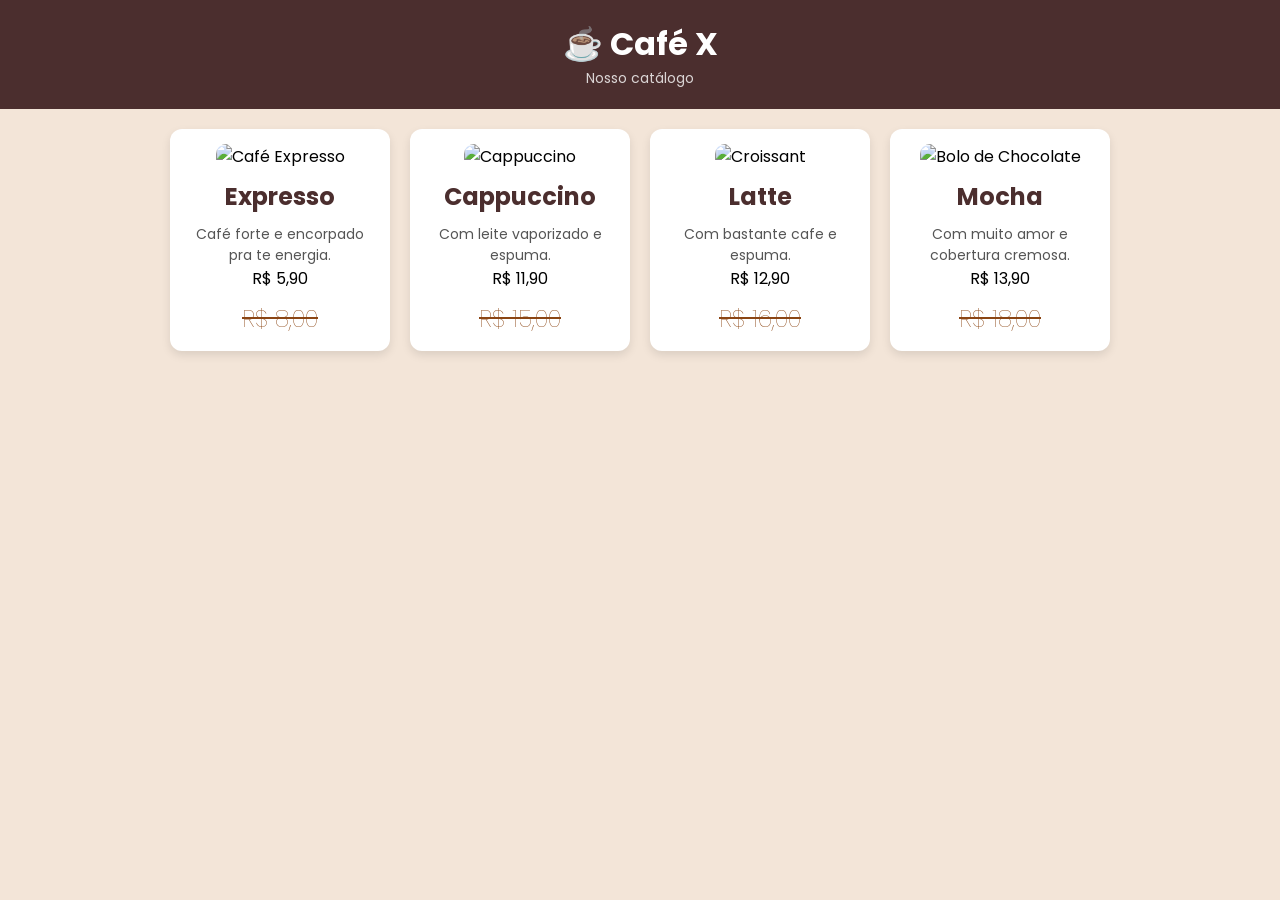
==== pages/catalog.html @ 35e3ed19 "Add files via upload PROPROSITO ENTREGAR PARA GUILHEMER" ====
<!DOCTYPE html>
<html lang="en">
<head>
    <meta charset="UTF-8">
    <meta name="viewport" content="width=device-width, initial-scale=1.0">
    <title>CATÁLAGO</title>
    <link rel="stylesheet" href="../css/catal.css">
    <style>
        @import url('https://fonts.googleapis.com/css2?family=Poppins:wght@100;300;400;500;700&family=Roboto:ital,wght@0,100..900;1,100..900&display=swap');
    </style>
</head>
<body>

    <header>
        <h1>☕ Café X</h1>
        <p>Nosso catálogo</p>
    </header>

    <section class="catalogo">

        <div class="produto">
            <img src="../Imgs/menu-2.png" alt="Café Expresso">
            <h2>Expresso</h2>
            <p>Café forte e encorpado pra te energia.</p>
           <div class="price">R$ 5,90<span>R$ 8,00</span></div>
        </div>

        <div class="produto">
            <img src="../Imgs/menu-3.png" alt="Cappuccino">
            <h2>Cappuccino</h2>
            <p>Com leite vaporizado e espuma.</p>
           <div class="price">R$ 11,90<span>R$ 15,00</span></div>
        </div>

        <div class="produto">
            <img src="../Imgs/menu-4.png" alt="Croissant">
            <h2>Latte</h2>
            <p>Com bastante cafe e espuma.</p>
           <div class="price">R$ 12,90<span>R$ 16,00</span></div>
        </div>

        <div class="produto">
            <img src="../Imgs/menu-5.png" alt="Bolo de Chocolate">
            <h2>Mocha</h2>
            <p>Com muito amor e cobertura cremosa.</p>
            <div class="price">R$ 13,90<span>R$ 18,00</span></div>
        </div>

    </section>

</body>
</html>
---- css/catal.css ----
* {
    margin: 0;
    padding: 0;
    box-sizing: border-box;
    font-family: "Poppins", sans-serif;
}

body {
    background-color: #f3e5d8;
}

header {
    background-color: #4b2e2e;
    color: #fff;
    text-align: center;
    padding: 20px;
}

header p {
    font-size: 14px;
    opacity: 0.8;

}

.catalogo {
    display: flex;
    justify-content: center;
    flex-wrap: wrap;
    gap: 20px;
    padding: 20px;
}

.produto {
    background: #fff;
    border-radius: 12px;
    width: 220px;
    padding: 15px;
    text-align: center;
    box-shadow: 0 4px 10px rgba(0, 0, 0, 0.1);
    transition: 0.3s;
}

.produto:hover {
    transform: scale(1.05);

}

.produto img {
    width: 100%;
    height: 140px;
    object-fit: cover;
    border-radius: 10px;
}

.produto h2 {
    margin: 10px 0;
    color: #4b2e2e;
}

.produto p {
    font-size: 14px;
    color: #555;
}

.produto span {
    display: block;
    margin-top: 10px;
    font-weight: bold;
    color: #8b4513;
    font-size: 1.5rem;
    text-decoration: line-through;
    font-weight: lighter;
    cursor: pointer;
}

@media screen and (max-width: 1330px) {
    .form-img {
        display: none;
    }

    .container {
        width: 50%;
    }

    .form {
        width: 100%;
    }
}

@media screen and (max-width: 1064px) {
    .container {
        width: 90%;
        height: auto;
    }
}

@media (max-width: 600px) {
    .catalogo {
        flex-direction: column;
        align-items: center;
    }
}
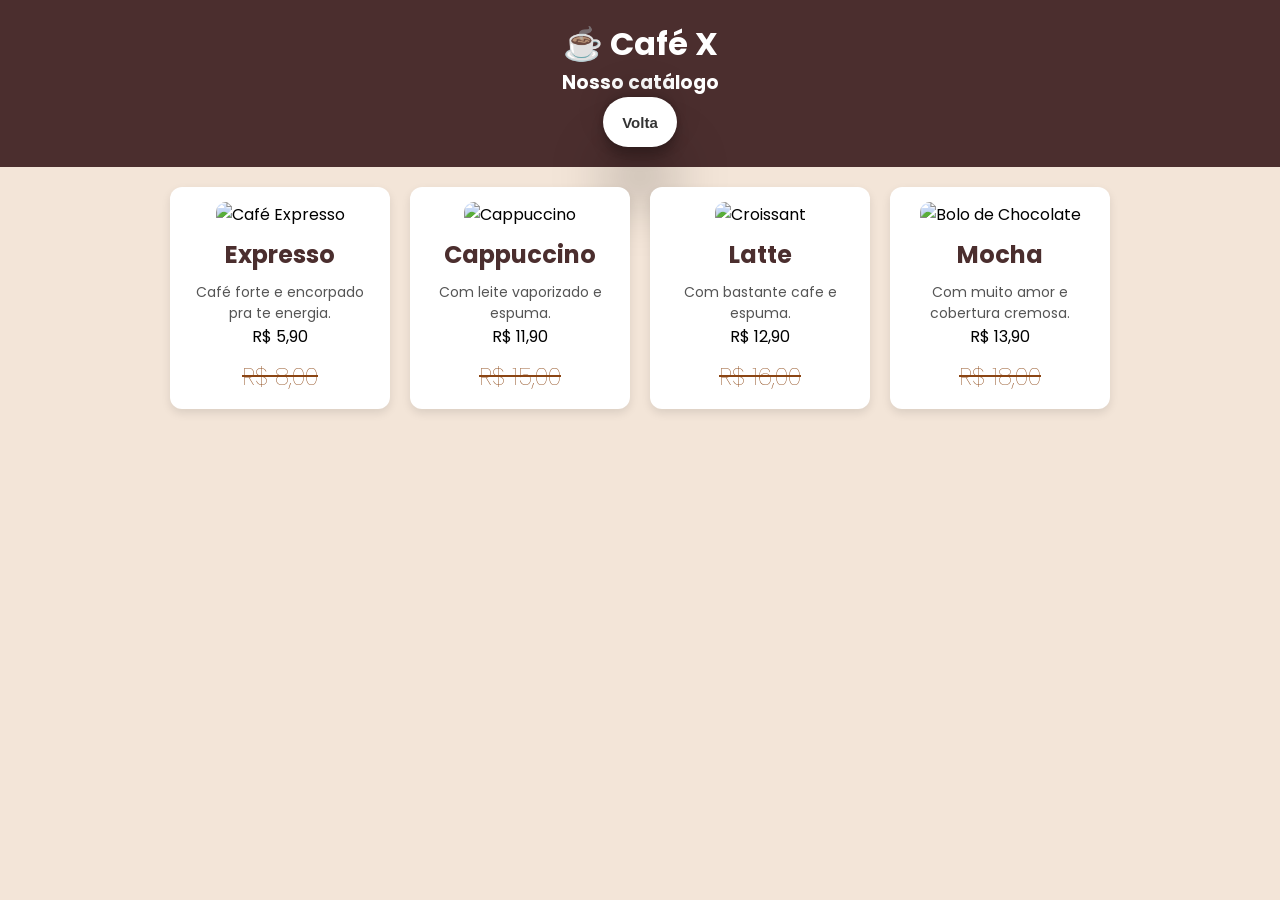
==== commit 09c1f474: "Add files via upload" ====
--- a/pages/catalog.html
+++ b/pages/catalog.html
@@ -13,7 +13,11 @@
 
     <header>
         <h1>☕ Café X</h1>
-        <p>Nosso catálogo</p>
+       <h3>Nosso catálogo</h3>
+       <nav>
+       <a href="../home.html"><button type="button" class="volte">Volta</button>
+    </a>
+       </nav>
     </header>
 
     <section class="catalogo">
--- a/css/catal.css
+++ b/css/catal.css
@@ -39,7 +39,23 @@
     box-shadow: 0 4px 10px rgba(0, 0, 0, 0.1);
     transition: 0.3s;
 }
-
+.volte {
+    width: 6%;
+    height: 50px;
+    border: none;
+    background-color: #fff;
+    color:#333;
+    font-size: 15px;
+    border-radius: 40px;
+    cursor: pointer;
+    font-weight: 600;
+    box-shadow: rgba(0, 0, 0, 0.25) 0px 54px 55px, rgba(0, 0, 0, 0.12) 0px -12px 30px, rgba(0, 0, 0, 0.12) 0px 4px 6px, rgba(0, 0, 0, 0.17) 0px 12px 13px, rgba(0, 0, 0, 0.09) 0px -3px 5px;
+}
+.volte:hover{
+    background-color: transparent;
+    border: 2px solid rgba(255, 255, 255, .2);
+    transition: 0.5s;
+}
 .produto:hover {
     transform: scale(1.05);
 
